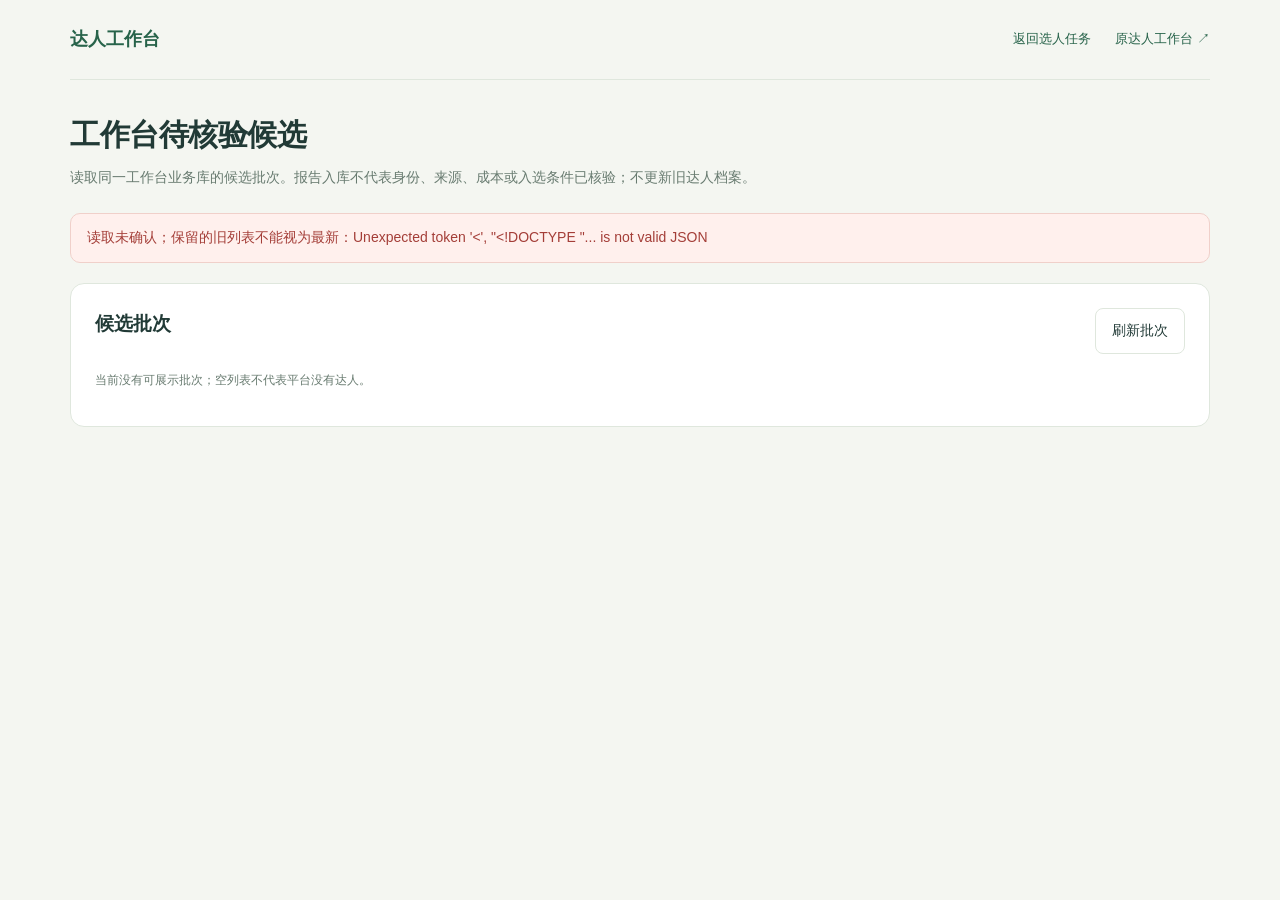
==== ui/candidates.html @ 1c8d67f7 "chore(workspace): save changes before hibernation" ====
<!doctype html>
<html lang="zh-CN"><head><meta charset="utf-8"><meta name="viewport" content="width=device-width, initial-scale=1"><title>工作台待核验候选</title><link rel="stylesheet" href="./style.css"><script src="./candidates.js" defer></script></head>
<body><div class="shell"><header class="topbar"><a class="brand" href="./index.html">达人工作台</a><nav><a href="./index.html">返回选人任务</a><a href="/services/gapaw-creator-outreach/" target="_blank" rel="noopener noreferrer">原达人工作台 ↗</a></nav></header><main><section class="intro"><h1>工作台待核验候选</h1><p>读取同一工作台业务库的候选批次。报告入库不代表身份、来源、成本或入选条件已核验；不更新旧达人档案。</p></section><p id="candidate-notice" class="notice" role="status">正在读取候选区状态…</p><section class="card"><div class="section-head"><h2>候选批次</h2><button id="candidate-refresh" class="secondary" type="button">刷新批次</button></div><div id="candidate-batches"></div><div id="candidate-batch-pages" class="operation-actions"></div></section><section id="candidate-detail" class="history" aria-live="polite"></section></main></div></body></html>
---- ui/style.css ----
:root{--ink:#213a36;--muted:#687b70;--line:#dfe7dd;--bg:#f4f6f1;--green:#27634a;--light:#edf4eb;--red:#a43e38;--cream:#fff8eb}*{box-sizing:border-box}body{margin:0;background:var(--bg);color:var(--ink);font:14px/1.7 -apple-system,BlinkMacSystemFont,"Segoe UI","PingFang SC","Microsoft YaHei",sans-serif}button,input,select,textarea{font:inherit}a{color:var(--green);text-underline-offset:3px}button{cursor:pointer}button:disabled{cursor:not-allowed;opacity:.5}button:focus-visible,input:focus-visible,select:focus-visible,textarea:focus-visible,a:focus-visible,summary:focus-visible{outline:3px solid #95bca5;outline-offset:3px}button{border:0}h1,h2,h3,p{margin:0}h1{font-size:30px;line-height:1.4;letter-spacing:-.5px}h2{font-size:19px}h3{font-size:15px}.shell{max-width:1200px;margin:auto;padding:0 30px}.topbar{display:flex;justify-content:space-between;align-items:center;gap:22px;padding:24px 0;border-bottom:1px solid var(--line)}.brand{display:flex;align-items:center;gap:10px;font-size:18px;font-weight:650;text-decoration:none;white-space:nowrap}.mark{display:grid;place-items:center;width:34px;height:34px;background:var(--green);color:white;border-radius:10px}.topbar nav{display:flex;gap:24px;flex-wrap:wrap;font-size:13px}.topbar nav a{text-decoration:none}.intro{padding:34px 0 24px}.intro p{color:var(--muted);margin-top:10px}.eyebrow{color:var(--green);font-size:12px;margin-bottom:8px}.notice{padding:12px 16px;border:1px solid #d9e4d5;background:var(--light);border-radius:10px;margin-bottom:20px;overflow-wrap:anywhere}.notice.error{color:var(--red);background:#fff0ed;border-color:#f0d0ca}.notice:empty{display:none}.card{background:white;padding:24px;border:1px solid var(--line);border-radius:14px;min-width:0}.section-head{display:flex;align-items:start;justify-content:space-between;gap:16px;margin-bottom:16px}.section-head p{font-size:12px;color:var(--muted);margin-top:5px}.path{font:12px/1.8 ui-monospace,SFMono-Regular,Menlo,monospace;overflow-wrap:anywhere}.workspace-card{margin-bottom:22px}.workspace-picker{margin-top:18px}.workspace-picker .hint{margin-top:9px}.inline{display:flex;gap:10px;align-items:stretch}.inline select{flex:1}.inline button{flex-shrink:0}.layout{display:grid;grid-template-columns:minmax(0,1fr) 290px;gap:22px;align-items:start}.primary,.secondary{padding:10px 16px;border-radius:8px;font-weight:550}.primary{background:var(--green);color:white}.secondary{border:1px solid var(--line);background:white;color:var(--ink)}.subtle{background:none;color:var(--green);font-size:12px;padding:4px 0;white-space:nowrap}.method-note{padding:13px 15px;margin-bottom:18px;background:#f7f9f4;border-left:3px solid #9cbd8c;font-size:12px;color:#52654f}label{display:block;font-weight:600;font-size:13px;margin-bottom:7px}input,select,textarea{width:100%;min-width:0;border:1px solid #ccd8cb;border-radius:8px;padding:10px 12px;background:white;color:var(--ink)}textarea{resize:vertical;line-height:1.95;font-size:13px;min-height:400px}.hint{font-size:12px;color:var(--muted);font-weight:normal}.runtime-grid{display:grid;grid-template-columns:1fr 1fr;gap:15px;margin-top:18px}.composer-footer{display:flex;gap:18px;align-items:center;justify-content:space-between;margin-top:20px}.composer-footer .hint{max-width:65%}.composer-footer button{flex-shrink:0}aside .card+.card{margin-top:18px}.connection{padding:12px 0;border-bottom:1px solid var(--line)}.connection:last-child{border-bottom:0}.connection-top{display:flex;justify-content:space-between;gap:8px;align-items:start}.connection p{font-size:12px;color:var(--muted);margin-top:5px}.connection a{font-size:12px}.tag{font-size:11px;padding:2px 8px;border-radius:12px;background:var(--light);color:var(--green);white-space:nowrap}.tag.warn{background:var(--cream);color:#966025}.help-card ol{padding-left:20px;color:var(--muted);font-size:12px}.help-card li+li{margin-top:9px}.history{margin-top:28px}.empty{border:1px dashed #ccd9c7;border-radius:10px;padding:28px;text-align:center;color:var(--muted);font-size:13px}.operation{background:white;border:1px solid var(--line);border-radius:12px;padding:20px;margin-bottom:12px;overflow-wrap:anywhere}.operation-head{display:flex;justify-content:space-between;gap:15px}.operation-meta{display:flex;flex-wrap:wrap;gap:8px 16px;margin-top:5px;font-size:12px;color:var(--muted)}.operation-actions{display:flex;gap:14px;align-items:center;flex-wrap:wrap;margin-top:12px}.operation-error{color:var(--red);font-size:12px;margin-top:10px}.operation details{margin-top:12px;font-size:12px}.operation summary{cursor:pointer;color:var(--muted)}.snapshot{white-space:pre-wrap;overflow-wrap:anywhere;background:#f5f8f2;border-radius:8px;padding:14px;font:12px/1.8 inherit;max-height:340px;overflow:auto}.operation-description{font-size:12px;color:var(--muted);margin-top:9px}footer{padding:28px 0;text-align:center;font-size:11px;color:var(--muted)}[hidden]{display:none!important}@media(max-width:850px){.layout{grid-template-columns:1fr}.composer-footer .hint{max-width:60%}aside{display:grid;grid-template-columns:1fr 1fr;gap:18px}aside .card+.card{margin:0}.shell{padding:0 22px}.topbar nav{gap:14px}}@media(max-width:560px){.shell{padding:0 14px}.topbar{align-items:start;flex-direction:column;gap:14px;padding:18px 0}.topbar nav{gap:12px 20px;font-size:12px}h1{font-size:25px}.intro{padding:26px 0 20px}.intro p{font-size:13px}.card{padding:18px}.section-head{gap:10px}h2{font-size:18px}.inline,.composer-footer{flex-direction:column;align-items:stretch}.composer-footer .hint{max-width:100%}.runtime-grid,aside{grid-template-columns:1fr}.runtime-grid{gap:12px}textarea{font-size:13px;min-height:480px}.operation{padding:17px}.operation-head{flex-wrap:wrap}.tag{white-space:normal}.notice{font-size:13px}.workspace-card .section-head button{font-size:12px;padding:8px 10px;flex-shrink:0}.operation-meta{gap:5px 12px}}

.result-section{margin-top:18px;padding-top:16px;border-top:1px solid var(--line)}.result-status{font-size:13px;font-weight:600;color:var(--green)}.result-section>.hint{margin-top:9px}.result-history{display:flex;align-items:center;flex-wrap:wrap;gap:8px 15px;margin-top:16px}.report{margin-top:16px;padding:18px;background:#f8faf5;border:1px solid var(--line);border-radius:10px;overflow-wrap:anywhere}.report-context{font-size:12px;margin-top:8px;color:var(--muted)}.report-candidate{margin-top:16px;padding:16px;border:1px solid var(--line);border-radius:9px;background:white;min-width:0}.report-candidate>a{font-size:12px}.report-metrics{display:grid;grid-template-columns:repeat(2,minmax(0,1fr));gap:7px 16px;padding:12px 0;font-size:13px}.report-missing{font-size:12px;color:#966025;margin-top:8px}.report-source{margin-top:8px;font-size:12px}.report-video{padding:11px 0;border-bottom:1px solid var(--line);font-size:12px}.report-video:last-child{border:0}.report-video>p{margin-top:5px}.result-section .operation-actions{gap:9px 14px}.result-section .operation-actions .secondary{font-size:12px}.result-section .snapshot{max-width:100%;white-space:pre-wrap;word-break:break-word}@media(max-width:560px){.report{padding:13px}.report-candidate{padding:12px}.report-metrics{grid-template-columns:1fr;font-size:12px}.result-section .operation-actions{align-items:stretch}.result-section .operation-actions .secondary{padding:9px 11px}.result-status{font-size:12px}}

.browser-picker{padding-bottom:15px;border-bottom:1px solid var(--line)}.browser-picker select{font-size:12px}.browser-actions{display:flex;flex-wrap:wrap;align-items:center;gap:9px 15px;margin-top:10px}.browser-actions .secondary{font-size:12px;padding:8px 12px}.browser-picker>.hint{margin-top:9px}.browser-warning{font-size:12px;color:#966025;margin-top:9px}.browser-checks>.hint{margin-top:8px}.browser-fields{font-size:12px;margin:12px 0}.browser-fields summary{cursor:pointer;font-weight:600}.browser-fields p{margin-top:7px}.tag.neutral{background:#eef0ed;color:#5c6c62}.operation-browser{margin-top:14px;padding:12px 14px;background:#f6f8f3;border:1px solid var(--line);border-radius:9px;overflow-wrap:anywhere}.operation-browser h3{font-size:13px;margin-bottom:5px}.operation-browser>.subtle{margin-top:7px}.browser-identity{font-size:12px}.operation-browser .connection strong{font-size:12px}#connection-list>a{display:inline-block;margin:12px 0;font-size:12px}@media(max-width:560px){.operation-browser{padding:11px}.browser-actions{gap:10px}.browser-picker select{font-size:13px}}

#probe-browser{margin:14px 0 7px;font-size:12px}.page-reader{margin-top:12px;padding-top:12px;border-top:1px solid var(--line);min-width:0}.page-reader>.secondary{font-size:12px;padding:8px 12px;margin-bottom:7px}.page-reader>.hint,.page-reader>label{margin:7px 0}.page-reader select{font-size:12px;max-width:100%;margin-bottom:10px;text-overflow:ellipsis}.page-snapshot{padding:10px;border:1px solid var(--line);border-radius:8px;background:white;min-width:0;max-width:100%}.page-snapshot>.hint{margin-top:6px}.page-text{max-width:100%;max-height:360px;word-break:break-word;white-space:pre-wrap}.page-snapshot summary{margin-bottom:8px}@media(max-width:560px){.page-reader select{font-size:13px}.page-reader>.secondary{width:100%}}

.result-preflight{margin-top:16px;padding:16px;border:1px solid #c9dbbd;border-radius:10px;background:#f7faf3;overflow-wrap:anywhere}.result-preflight>.hint,.result-preflight>.path{margin-top:8px}.validation-summary{margin-top:12px}.validation-metrics{font-size:13px;font-weight:600}.validation-summary>.hint{margin-top:6px}.validation-check{padding:9px 0;border-bottom:1px solid var(--line);font-size:12px}.validation-check .connection-top{flex-wrap:wrap}.validation-missing{max-height:240px;overflow:auto}.platform-requirements{padding:14px;border:1px solid var(--line);border-radius:9px;overflow-wrap:anywhere}.platform-requirements>summary{font-weight:600}.platform-source{padding:12px 0;border-bottom:1px solid var(--line)}.platform-source ul{padding-left:19px;margin:10px 0}.platform-source li+li{margin-top:9px}.platform-source strong{font-size:12px}.platform-requirements>.hint{margin-top:9px}@media(max-width:560px){.result-preflight{padding:12px}.result-preflight .primary{width:100%}.platform-requirements{padding:11px}.validation-metrics{font-size:12px}}

.data-workflow{margin-top:18px;padding-top:16px;border-top:1px solid var(--line)}.data-workflow>.hint,.data-workflow>a{display:block;margin-top:10px}.observation-snapshot{max-height:420px;overflow:auto;padding:10px;border:1px solid var(--line);border-radius:8px;overflow-wrap:anywhere}.observation-item{padding:10px 0;border-top:1px solid var(--line)}.observation-choice{display:flex;align-items:center;gap:8px;margin-top:12px;overflow-wrap:anywhere}.observation-choice input{width:auto;flex:0 0 auto}.adoption-state,.candidate-batch{padding:12px 0;border-bottom:1px solid var(--line)}.candidate-batch button{margin-top:8px}.saved-observations{margin:14px 0}.data-workflow .operation-actions{gap:10px}.data-workflow .secondary{font-size:12px}#candidate-detail{padding-bottom:30px}@media(max-width:560px){.data-workflow .operation-actions{align-items:stretch}.data-workflow .operation-actions button{width:100%}}
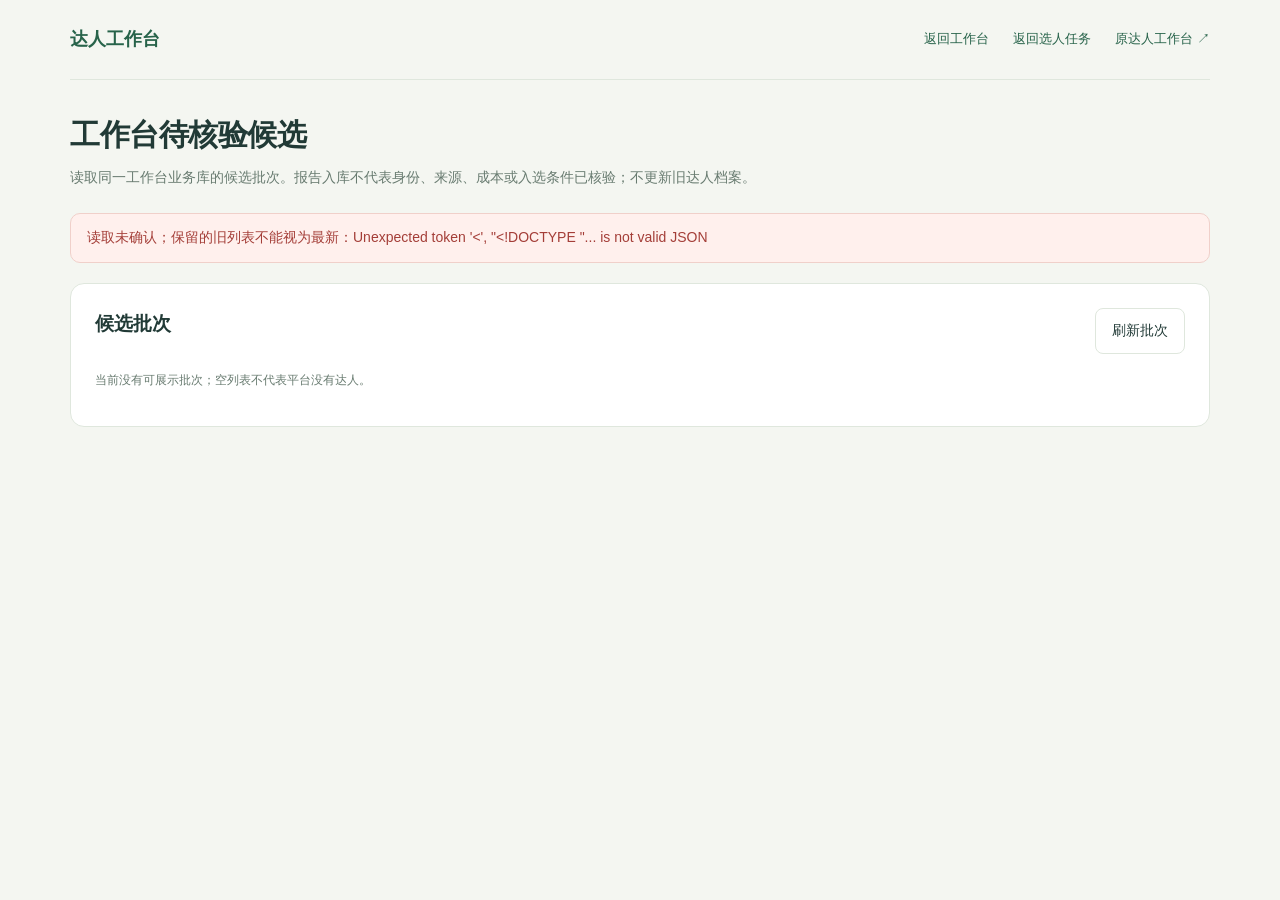
==== commit 923e6fc5: "feat: make the creator workbench the plugin home page (0.8.0) - Add workbench-home, workbench-creato" ====
--- a/ui/candidates.html
+++ b/ui/candidates.html
@@ -1,3 +1,3 @@
 <!doctype html>
 <html lang="zh-CN"><head><meta charset="utf-8"><meta name="viewport" content="width=device-width, initial-scale=1"><title>工作台待核验候选</title><link rel="stylesheet" href="./style.css"><script src="./candidates.js" defer></script></head>
-<body><div class="shell"><header class="topbar"><a class="brand" href="./index.html">达人工作台</a><nav><a href="./index.html">返回选人任务</a><a href="/services/gapaw-creator-outreach/" target="_blank" rel="noopener noreferrer">原达人工作台 ↗</a></nav></header><main><section class="intro"><h1>工作台待核验候选</h1><p>读取同一工作台业务库的候选批次。报告入库不代表身份、来源、成本或入选条件已核验；不更新旧达人档案。</p></section><p id="candidate-notice" class="notice" role="status">正在读取候选区状态…</p><section class="card"><div class="section-head"><h2>候选批次</h2><button id="candidate-refresh" class="secondary" type="button">刷新批次</button></div><div id="candidate-batches"></div><div id="candidate-batch-pages" class="operation-actions"></div></section><section id="candidate-detail" class="history" aria-live="polite"></section></main></div></body></html>
+<body><div class="shell"><header class="topbar"><a class="brand" href="./index.html">达人工作台</a><nav><a href="./index.html">返回工作台</a><a href="./selection.html">返回选人任务</a><a href="/services/gapaw-creator-outreach/" target="_blank" rel="noopener noreferrer">原达人工作台 ↗</a></nav></header><main><section class="intro"><h1>工作台待核验候选</h1><p>读取同一工作台业务库的候选批次。报告入库不代表身份、来源、成本或入选条件已核验；不更新旧达人档案。</p></section><p id="candidate-notice" class="notice" role="status">正在读取候选区状态…</p><section class="card"><div class="section-head"><h2>候选批次</h2><button id="candidate-refresh" class="secondary" type="button">刷新批次</button></div><div id="candidate-batches"></div><div id="candidate-batch-pages" class="operation-actions"></div></section><section id="candidate-detail" class="history" aria-live="polite"></section></main></div></body></html>
--- a/ui/style.css
+++ b/ui/style.css
@@ -9,3 +9,8 @@
 .result-preflight{margin-top:16px;padding:16px;border:1px solid #c9dbbd;border-radius:10px;background:#f7faf3;overflow-wrap:anywhere}.result-preflight>.hint,.result-preflight>.path{margin-top:8px}.validation-summary{margin-top:12px}.validation-metrics{font-size:13px;font-weight:600}.validation-summary>.hint{margin-top:6px}.validation-check{padding:9px 0;border-bottom:1px solid var(--line);font-size:12px}.validation-check .connection-top{flex-wrap:wrap}.validation-missing{max-height:240px;overflow:auto}.platform-requirements{padding:14px;border:1px solid var(--line);border-radius:9px;overflow-wrap:anywhere}.platform-requirements>summary{font-weight:600}.platform-source{padding:12px 0;border-bottom:1px solid var(--line)}.platform-source ul{padding-left:19px;margin:10px 0}.platform-source li+li{margin-top:9px}.platform-source strong{font-size:12px}.platform-requirements>.hint{margin-top:9px}@media(max-width:560px){.result-preflight{padding:12px}.result-preflight .primary{width:100%}.platform-requirements{padding:11px}.validation-metrics{font-size:12px}}
 
 .data-workflow{margin-top:18px;padding-top:16px;border-top:1px solid var(--line)}.data-workflow>.hint,.data-workflow>a{display:block;margin-top:10px}.observation-snapshot{max-height:420px;overflow:auto;padding:10px;border:1px solid var(--line);border-radius:8px;overflow-wrap:anywhere}.observation-item{padding:10px 0;border-top:1px solid var(--line)}.observation-choice{display:flex;align-items:center;gap:8px;margin-top:12px;overflow-wrap:anywhere}.observation-choice input{width:auto;flex:0 0 auto}.adoption-state,.candidate-batch{padding:12px 0;border-bottom:1px solid var(--line)}.candidate-batch button{margin-top:8px}.saved-observations{margin:14px 0}.data-workflow .operation-actions{gap:10px}.data-workflow .secondary{font-size:12px}#candidate-detail{padding-bottom:30px}@media(max-width:560px){.data-workflow .operation-actions{align-items:stretch}.data-workflow .operation-actions button{width:100%}}
+.draft-creators{max-height:320px;overflow:auto;border:1px solid var(--line);border-radius:8px;margin:10px 0 16px}.draft-creator{display:grid;grid-template-columns:auto 60px minmax(0,1fr) minmax(0,1.4fr) auto;gap:10px;align-items:center;padding:8px 12px;border-bottom:1px solid var(--line);font-weight:normal;margin:0;cursor:pointer}.draft-creator input,.draft-channels input{width:auto}.draft-channels{border:0;padding:0;margin:0 0 16px;display:flex;flex-wrap:wrap;gap:8px 18px}.draft-channels legend{font-weight:600;font-size:13px;margin-bottom:7px}.draft-channels label{display:flex;gap:6px;align-items:center;font-weight:normal;margin:0}textarea.draft-prompt{min-height:130px}.draft-group{margin-top:12px;border:1px solid var(--line);border-radius:10px;padding:10px 14px}.draft-group summary{display:flex;gap:10px;align-items:center;flex-wrap:wrap}.draft-version{margin-top:12px;padding-top:10px;border-top:1px dashed var(--line)}.draft-version.current{background:#fbfcf9}.draft-version .snapshot{margin-top:6px}.draft-subject{font-size:12px;margin-top:6px}@media(max-width:560px){.draft-creator{grid-template-columns:auto 56px minmax(0,1fr)}.draft-creator .hint,.draft-creator .tag{grid-column:2/-1}}
+.shell.wide{max-width:1440px}.wb-stats{display:grid;grid-template-columns:repeat(7,minmax(0,1fr));gap:10px;margin-bottom:16px}.wb-stat{background:white;border:1px solid var(--line);border-radius:12px;padding:12px 14px;display:flex;flex-direction:column}.wb-stat strong{font-size:22px;line-height:1.3}.wb-stat span{font-size:12px;color:var(--muted)}.wb-todo{margin-bottom:16px}.wb-todo-grid{display:grid;grid-template-columns:repeat(3,minmax(0,1fr));gap:16px}.wb-todo-grid h3{font-size:13px;margin-bottom:8px}.wb-todo-grid>div>div{max-height:210px;overflow:auto}.wb-todo-item{display:flex;flex-wrap:wrap;gap:4px 8px;align-items:baseline;width:100%;text-align:left;background:#f7f9f4;border:1px solid var(--line);border-radius:8px;padding:7px 10px;margin-bottom:6px;color:var(--ink)}.wb-todo-item:hover{border-color:#9cbd8c}.wb-tabs{display:flex;gap:6px;margin:6px 0 12px}.wb-tabs button{padding:8px 16px;border-radius:8px;background:white;border:1px solid var(--line);color:var(--ink)}.wb-tabs button[aria-selected=true]{background:var(--green);color:white;border-color:var(--green)}.wb-main{display:grid;grid-template-columns:minmax(300px,380px) minmax(0,1fr);gap:16px;align-items:start}.wb-list{padding:14px;position:sticky;top:12px}.wb-filters{display:grid;grid-template-columns:1fr 1fr;gap:8px}.wb-filters input:not([type]){grid-column:1/-1}.wb-filters select,.wb-filters input{font-size:12px;padding:7px 9px}.wb-check{display:flex;align-items:center;gap:6px;font-weight:normal;font-size:12px;margin:0}.wb-check input{width:auto}.wb-batch{display:flex;justify-content:space-between;align-items:center;gap:8px;margin:10px 0}.wb-batch .secondary{font-size:12px;padding:7px 10px}.wb-creators{max-height:calc(100vh - 220px);overflow:auto;border-top:1px solid var(--line)}.wb-row{display:flex;gap:8px;align-items:flex-start;padding:8px 4px;border-bottom:1px solid var(--line)}.wb-row.active{background:var(--light)}.wb-row>input{width:auto;margin-top:5px}.wb-row-open{flex:1;min-width:0;text-align:left;background:none;color:var(--ink);padding:0;display:flex;flex-direction:column;gap:2px}.wb-row-head{display:flex;gap:8px;font-size:13px;overflow-wrap:anywhere}.wb-row-open .hint{white-space:nowrap;overflow:hidden;text-overflow:ellipsis}.wb-row-tags{display:flex;flex-wrap:wrap;gap:4px}.wb-detail{min-height:420px;overflow-wrap:anywhere}.wb-detail-head{display:flex;justify-content:space-between;gap:16px;align-items:flex-start;flex-wrap:wrap}.wb-links{display:flex;gap:12px;font-size:12px;margin-top:4px}.wb-gates{display:flex;flex-wrap:wrap;gap:6px;margin-top:12px}.wb-section{margin-top:22px;padding-top:16px;border-top:1px solid var(--line)}.wb-section>.section-head{margin-bottom:10px}.wb-op{display:flex;flex-wrap:wrap;gap:6px 12px;align-items:center;font-size:12px;padding:6px 0}.wb-thread{display:flex;flex-direction:column;gap:10px;max-height:560px;overflow:auto;padding:4px}.wb-msg{max-width:82%;padding:10px 12px;border-radius:12px;border:1px solid var(--line);background:white}.wb-msg.in{align-self:flex-start;background:#f8faf5}.wb-msg.out{align-self:flex-end;background:#eef5ef}.wb-msg.auto{border-style:dashed;opacity:.8}.wb-msg p{margin-top:4px;font-size:13px}.wb-msg details{margin-top:6px;font-size:12px}.wb-msg .snapshot{max-height:260px}.wb-fields{display:grid;grid-template-columns:max-content minmax(0,1fr);gap:4px 14px;font-size:13px;margin:6px 0}.wb-fields dt{color:var(--muted)}.wb-fields dd{margin:0;white-space:pre-wrap}.wb-draft{padding:12px 0;border-bottom:1px dashed var(--line)}.wb-draft:last-of-type{border-bottom:0}.wb-draft h4{font-size:13px}.wb-draft .snapshot{max-height:240px}.wb-proposals{margin-top:10px;font-size:12px}.wb-proposals summary{cursor:pointer;color:var(--green);font-weight:600}.wb-editor{margin-top:10px;display:grid;gap:8px}.wb-editor textarea{min-height:200px}.wb-events{list-style:none;padding:0;margin:8px 0;font-size:12px}.wb-events li{padding:6px 0;border-bottom:1px solid var(--line)}.wb-events li.void{opacity:.55;text-decoration:line-through}.wb-conv .wb-fields{font-size:12px}.wb-dialog{border:0;border-radius:14px;padding:22px;max-width:640px;width:calc(100% - 28px)}.wb-dialog::backdrop{background:rgba(33,58,54,.35)}.wb-dialog h2{margin-bottom:6px}.wb-dialog fieldset,.wb-dialog #task-slot-wrap{margin-top:14px}.wb-dialog-actions{display:flex;justify-content:flex-end;gap:10px;margin-top:14px}
+@media(max-width:1100px){.wb-stats{grid-template-columns:repeat(4,minmax(0,1fr))}.wb-main{grid-template-columns:1fr}.wb-list{position:static}.wb-creators{max-height:360px}}@media(max-width:560px){.wb-stats{grid-template-columns:repeat(2,minmax(0,1fr))}.wb-todo-grid{grid-template-columns:1fr}.wb-msg{max-width:100%}.wb-fields{grid-template-columns:1fr}.wb-fields dt{margin-top:6px}.wb-detail-head .operation-actions{width:100%}.wb-detail-head .operation-actions button{flex:1}}
+.wb-todo-grid .tag:empty{display:none}
+.wb-draft>.section-head{align-items:center;margin-bottom:6px}.wb-detail pre.snapshot,.wb-conv pre.snapshot{font-family:inherit;font-size:13px;line-height:1.75}
